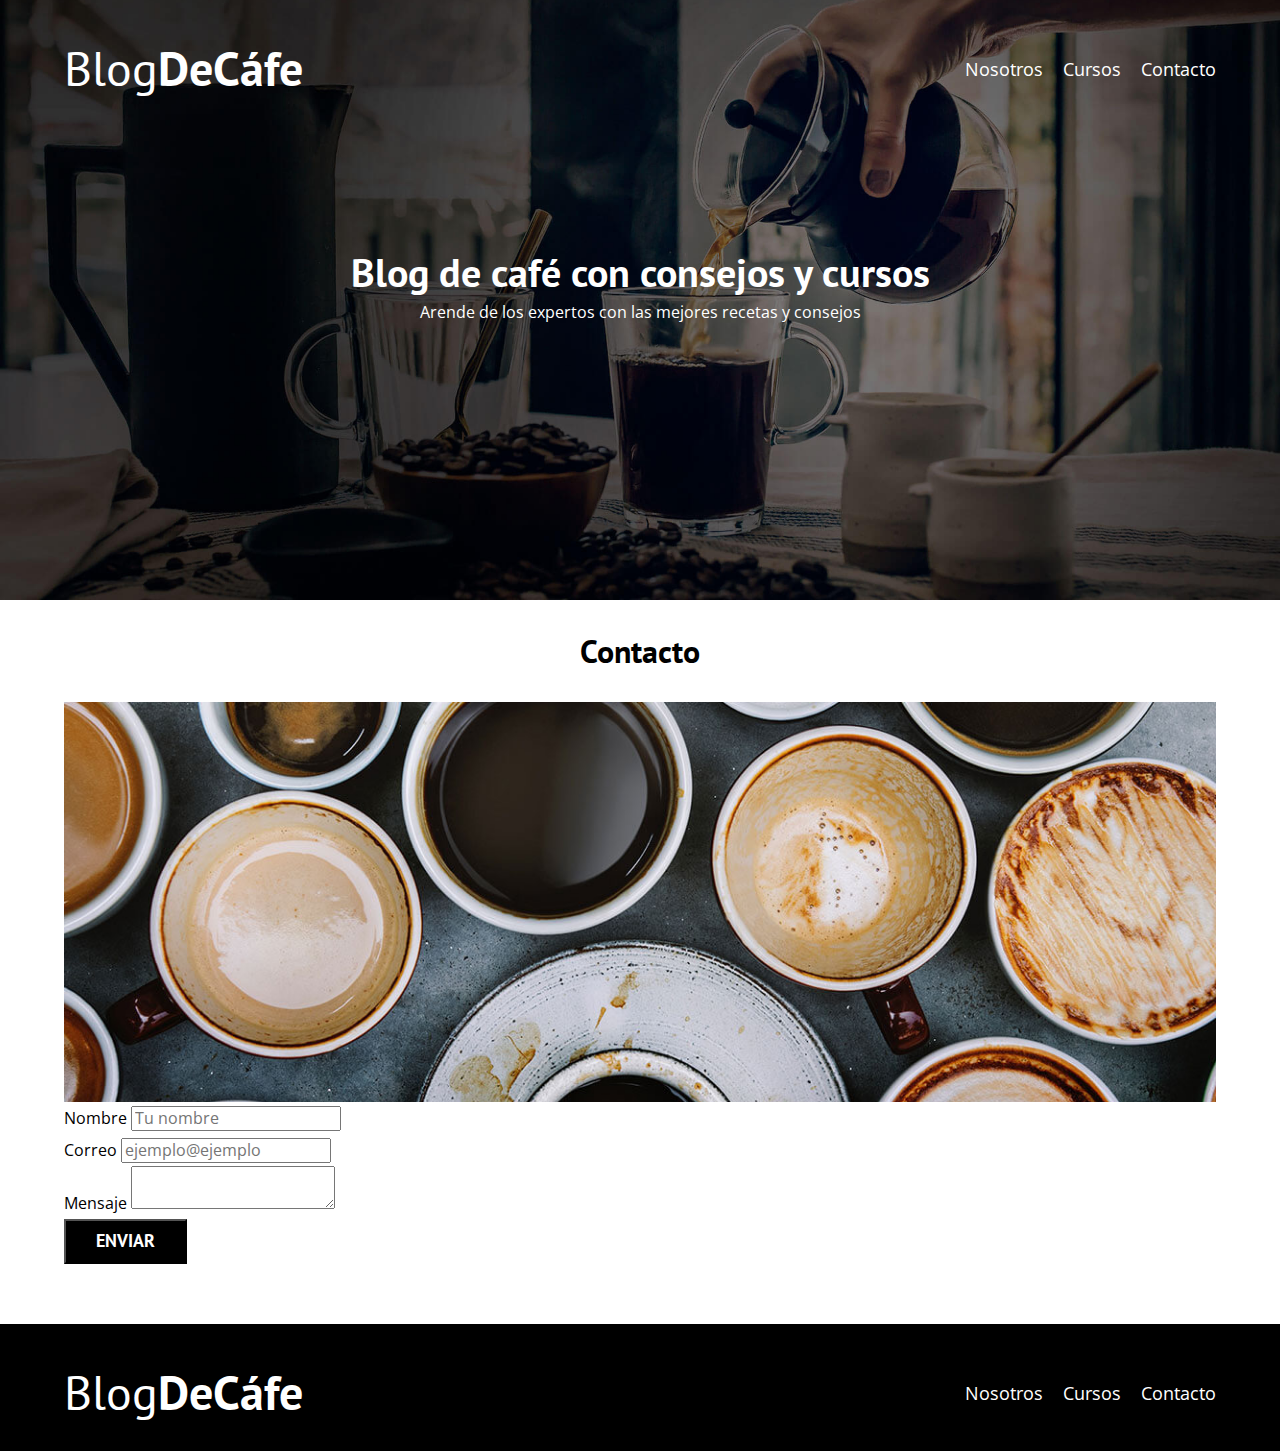
==== pages/contacto.html @ a1ff7904 "Agregando formulario" ====
<!DOCTYPE html>
<html lang="en">
  <head>
    <meta charset="UTF-8" />
    <meta http-equiv="X-UA-Compatible" content="IE=edge" />
    <meta name="viewport" content="width=device-width, initial-scale=1.0" />
    <title>Blog de Cafe</title>

    <link rel="stylesheet" href="../css/normalize.css" />
    <link rel="stylesheet" href="../css/style.css" />

    <link rel="preconnect" href="https://fonts.googleapis.com" />
    <link rel="preconnect" href="https://fonts.gstatic.com" crossorigin />
    <link
      href="https://fonts.googleapis.com/css2?family=Open+Sans&family=PT+Sans:wght@400;700&display=swap"
      rel="stylesheet"
    />
  </head>
  <body>
    <header class="header">
      <div class="contenedor">
        <div class="barra">
          <a class="logo" href="../index.html">
            <h1 class="logo__nombre no-margin centrar-texto">
              Blog<span class="logo__bold">DeCáfe</span>
            </h1>
          </a>
          <nav class="navegacion">
            <a href="nosotros.html" class="navegacion__enlace">Nosotros</a
            ><a href="cursos.html" class="navegacion__enlace">Cursos</a
            ><a href="contacto.html" class="navegacion__enlace">Contacto</a>
          </nav>
        </div>
      </div>

      <div class="header__texto">
        <h2 class="no-margin">Blog de café con consejos y cursos</h2>
        <p class="no-margin">
          Arende de los expertos con las mejores recetas y consejos
        </p>
      </div>
    </header>

    <main class="contenedor">
      <h3 class="centrar-texto">Contacto</h3>

      <div class="contacto-background"></div>

        <form class="formulario">
            <div class="campo">
                <label for="name">Nombre</label>
                <input id="name" type="text" placeholder="Tu nombre">
            </div>
            <div class="campo">
                <label for="email">Correo</label>
                <input id="email" type="email" placeholder="ejemplo@ejemplo">
            </div>
            <div class="campo">
                <label for="mensaje">Mensaje</label>
                <textarea id="mensaje"></textarea>
            </div>

            <div class="campo">
                <input type="submit" value="Enviar" class="boton boton--primario">
            </div>
        </form>

    </main>

    <footer class="footer">
      <div class="contenedor">
        <div class="barra">
          <a class="logo" href="index.html">
            <h1 class="logo__nombre no-margin centrar-texto">
              Blog<span class="logo__bold">DeCáfe</span>
            </h1>
          </a>
          <nav class="navegacion">
            <a href="#" class="navegacion__enlace">Nosotros</a
            ><a href="#" class="navegacion__enlace">Cursos</a
            ><a href="#" class="navegacion__enlace">Contacto</a>
          </nav>
        </div>
      </div>
    </footer>
  </body>
</html>
---- css/style.css ----
:root {
  --fuenteHeading: "PT Sans", sans-serif;
  --fuenteParrafos: "Open Sans", sans-serif;

  --primario: #784d3c;
  --gris: #e1e1e1;
  --blanco: #fff;
  --negro: #000000;
}

html {
  box-sizing: border-box;
  font-size: 62.5%; /* 1rem  =  10px*/
}

*,
*::before,
*::after {
  box-sizing: inherit;
}

body {
  font-family: var(--fuenteParrafos);
  font-size: 1.6rem;
  line-height: 2;
}

/**************************
GOBLALES
**************************/
.contenedor {
  /* max-width: 120rem;  --mientras haya espacio utiliza los 1200 px si no utiliza el 90%
  width: 90%;*/
  width: min(90%, 120rem); /*es lo mismo que los dos de arriba*/
  margin: 0 auto;
}

a {
  text-decoration: none;
}

h1,
h2,
h3,
h4 {
  font-family: var(--fuenteHeading);
  line-height: 1.2;
}

h1 {
  font-size: 4.8rem;
}

h2 {
  font-size: 4rem;
}

h3 {
  font-size: 3.2rem;
}

h4 {
  font-size: 2.8rem;
}

img {
  max-width: 100%;
}

/**************************
Utilidades
**************************/
.no-margin {
  margin: 0;
}

.no-padding {
  padding: 0;
}

.centrar-texto {
  text-align: center;
}

/**************************
HEADER
**************************/
.header {
  background-image: url(../img/banner.jpg);
  height: 60rem;
  background-size: cover;
  background-repeat: no-repeat;
  background-position: center center; /*el primer valor es para centrar vertical y horizontal*/
}

.header__texto {
  text-align: center;
  color: var(--blanco);
  margin-top: 5rem;
}

@media (min-width: 768px) {
  .header__texto {
    margin-top: 15rem;
  }
}

.barra {
  padding-top: 4rem;
}

@media (min-width: 768px) {
  .barra {
    display: flex;
    justify-content: space-between;
    align-items: center;
  }
}

.logo {
  color: var(--blanco);
}

.logo__nombre {
  font-weight: 400;
}

.logo__bold {
  font-weight: 700;
}

@media (min-width: 768px) {
  .navegacion {
    display: flex;
    gap: 2rem;
  }
}

.navegacion__enlace {
  display: block;
  text-align: center;
  font-size: 1.8rem;
  color: var(--blanco);
}

/**************************
CONTENIDO PRINCIPAL
**************************/
@media (min-width: 768px) {
  .contenido-principal {
    display: grid;
    grid-template-columns: 2fr 1fr;
    gap: 4rem;
  }
}

.entrada {
  border-bottom: 1px solid var(--gris);
  margin-bottom: 2rem;
}

.entrada:last-of-type {
  border: none;
  margin-bottom: 0;
}

.boton {
  display: block;
  font-family: var(--fuenteHeading);
  color: var(--blanco);
  text-align: center;
  padding: 1rem 3rem;
  font-size: 1.8rem;
  text-transform: uppercase;
  font-weight: 700;
  margin-bottom: 2rem;
}

@media (min-width: 768px) {
  .boton {
    display: inline-block; /*este respeta los margenes mientraas que solo inline no */
  }
}

.boton--primario {
  background-color: var(--negro);
}

.boton--secundario {
  background-color: var(--primario);
}

.cursos {
  list-style: none;
}

.widget-curso {
  border-bottom: 1px solid var(--gris);
  margin-bottom: 2rem;
}

.widget-curso:last-of-type {
  border: none;
  margin-bottom: 0;
}

.widget-curso__label {
  font-family: var(--fuenteHeading);
  font-weight: 700;
}

.widget-curso__info {
  font-weight: 400; /*tambien puedes poner normal*/
}

/**************************
FOOTER
**************************/
.footer {
  background-color: var(--negro);
  padding-bottom: 3rem;
  margin-top: 4rem;
}

/**************************
SOBRE NOSOTROS
**************************/
@media (min-width: 992px) {
  .sobre-nosotros {
    display: grid;
    grid-template-columns: repeat(2, 1fr);
    gap: 2rem;
  }
  /* .sobre-nosotros{
        display: flex;
        gap: 2rem;
        justify-content: space-between;
    }

    .sobre-nosotros__texto{
        flex: 1;
    }

    .sobre-nosotros__img{
        flex: 1;
    } */

  /*.sobre-nosotros__img,
    .sobre-nosotros__texto{
        flex-basis: 50%; es para darles medidas
    }*/
}

/**************************
CURSOS
**************************/
.curso {
  padding: 3rem 0;
  border-bottom: 1px solid var(--gris);
}

@media (min-width: 768px) {
  .curso {
    display: grid;
    grid-template-columns: 1fr 2fr;
    gap: 2rem;
  }
}

.curso:last-of-type {
  border: none;
}

.curso__label {
  font-family: var(--fuenteHeading);
  font-weight: bold;
}
.curso__info {
  font-weight: normal;
}

.curso__label,
.curso__info {
  font-size: 2rem;
}

.contacto-background{
  background-image: url(../img/contacto.jpg);
  height: 40rem;
  background-size: cover;
  background-repeat: no-repeat;
}
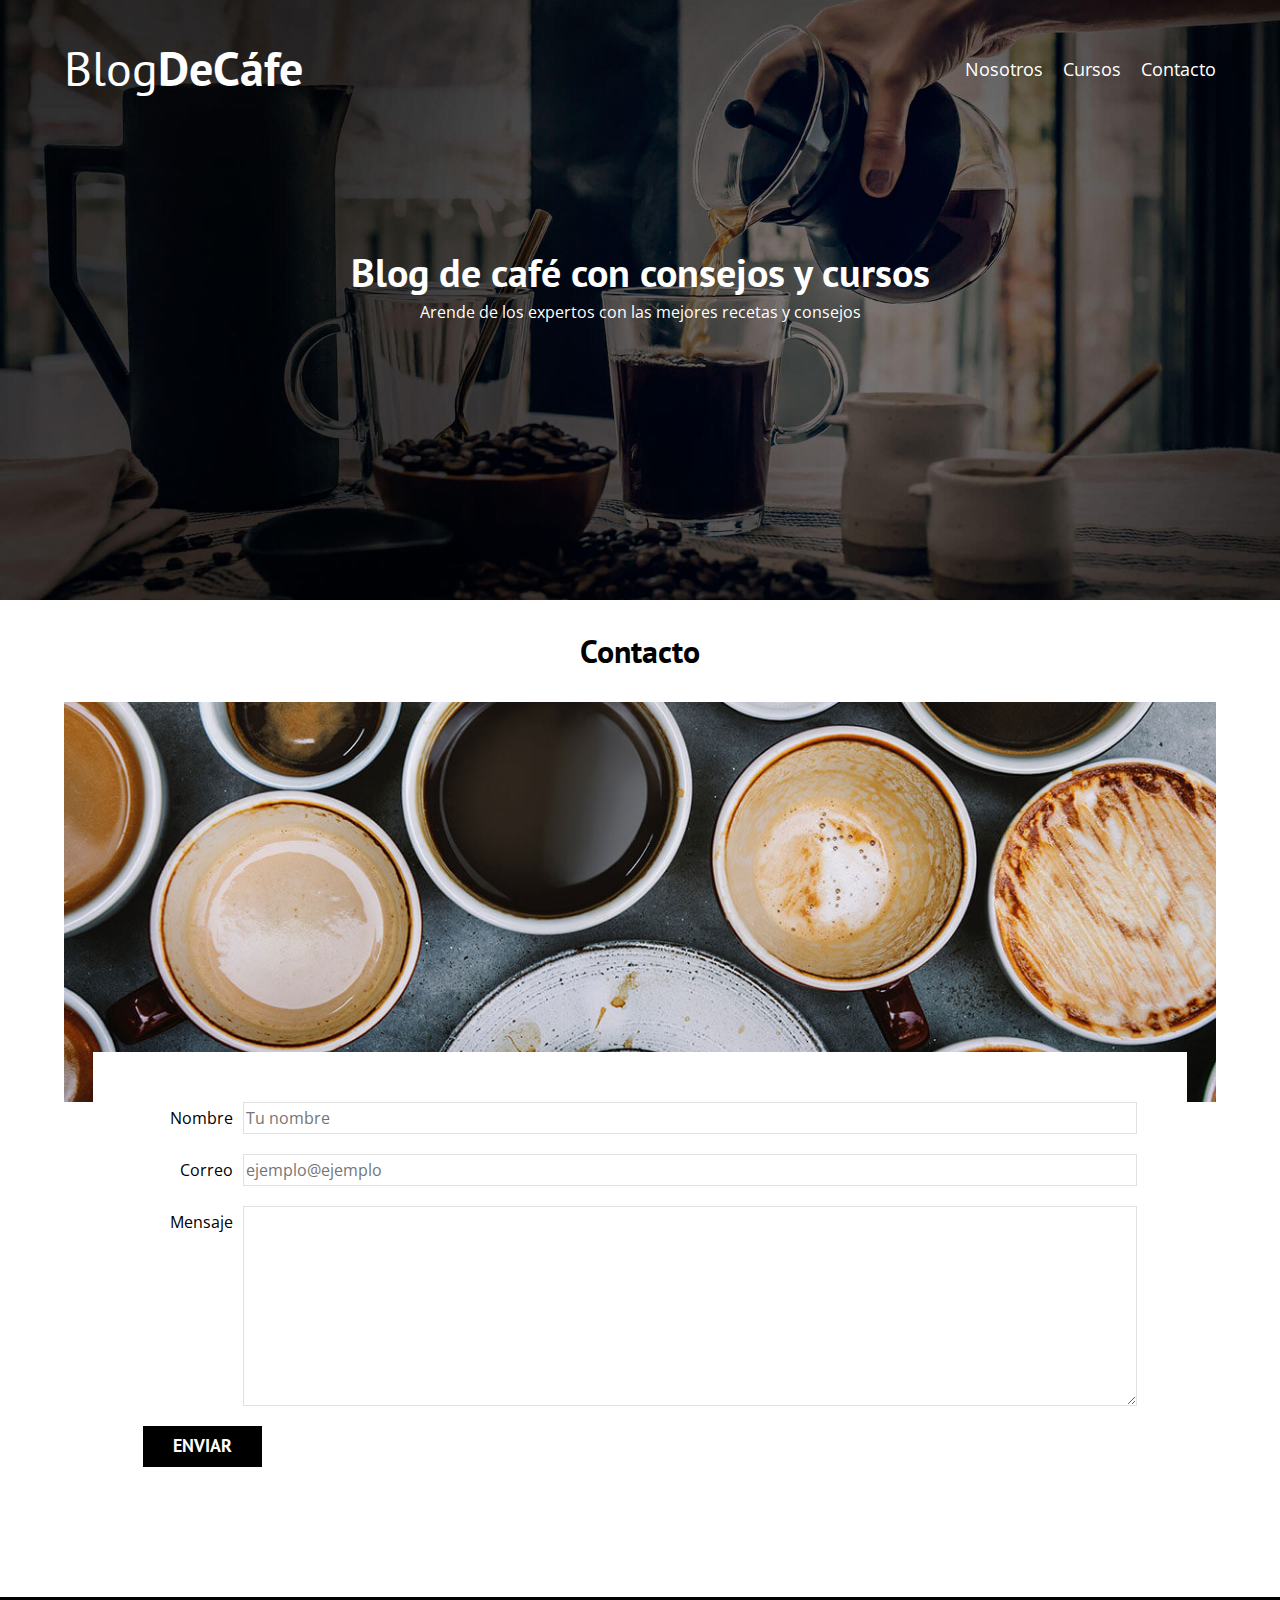
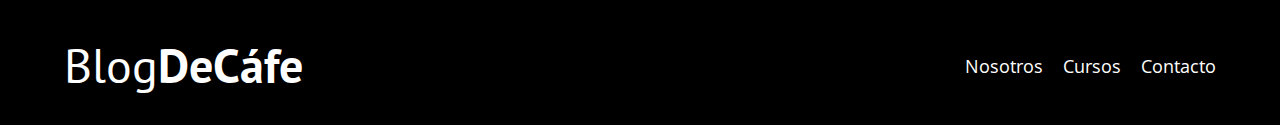
==== commit 0d3fcc28: "Pagina contacto terminado" ====
--- a/pages/contacto.html
+++ b/pages/contacto.html
@@ -48,16 +48,16 @@
 
         <form class="formulario">
             <div class="campo">
-                <label for="name">Nombre</label>
-                <input id="name" type="text" placeholder="Tu nombre">
+                <label class="campo__label" for="name">Nombre</label>
+                <input id="name"  class="campo__field" type="text" placeholder="Tu nombre">
             </div>
             <div class="campo">
-                <label for="email">Correo</label>
-                <input id="email" type="email" placeholder="ejemplo@ejemplo">
+                <label class="campo__label" for="email">Correo</label>
+                <input id="email" class="campo__field" type="email" placeholder="ejemplo@ejemplo">
             </div>
             <div class="campo">
-                <label for="mensaje">Mensaje</label>
-                <textarea id="mensaje"></textarea>
+                <label class="campo__label" for="mensaje">Mensaje</label>
+                <textarea id="mensaje" class="campo__field campo__field--textarea"></textarea>
             </div>
 
             <div class="campo">
--- a/css/style.css
+++ b/css/style.css
@@ -174,6 +174,11 @@
   text-transform: uppercase;
   font-weight: 700;
   margin-bottom: 2rem;
+  border: none;
+}
+
+.boton:hover{
+  cursor: pointer;
 }
 
 @media (min-width: 768px) {
@@ -284,13 +289,38 @@
   font-size: 2rem;
 }
 
-.contacto-background{
+.contacto-background {
   background-image: url(../img/contacto.jpg);
   height: 40rem;
   background-size: cover;
   background-repeat: no-repeat;
 }
 
-
-
-
+/**************************
+FORMULARIO
+**************************/
+.formulario {
+  background-color: var(--blanco);
+  margin: -5rem auto 0 auto;
+  width: 95%;
+  padding: 5rem;
+}
+
+.campo {
+  display: flex;
+  margin-bottom: 2rem;
+  gap: 1rem;
+}
+.campo__label {
+  flex: 0 0 9rem;
+  text-align: right;
+}
+
+.campo__field {
+  flex: 1;
+  border: 1px solid var(--gris);
+}
+.campo__field--textarea {
+  height: 20rem;
+}
+
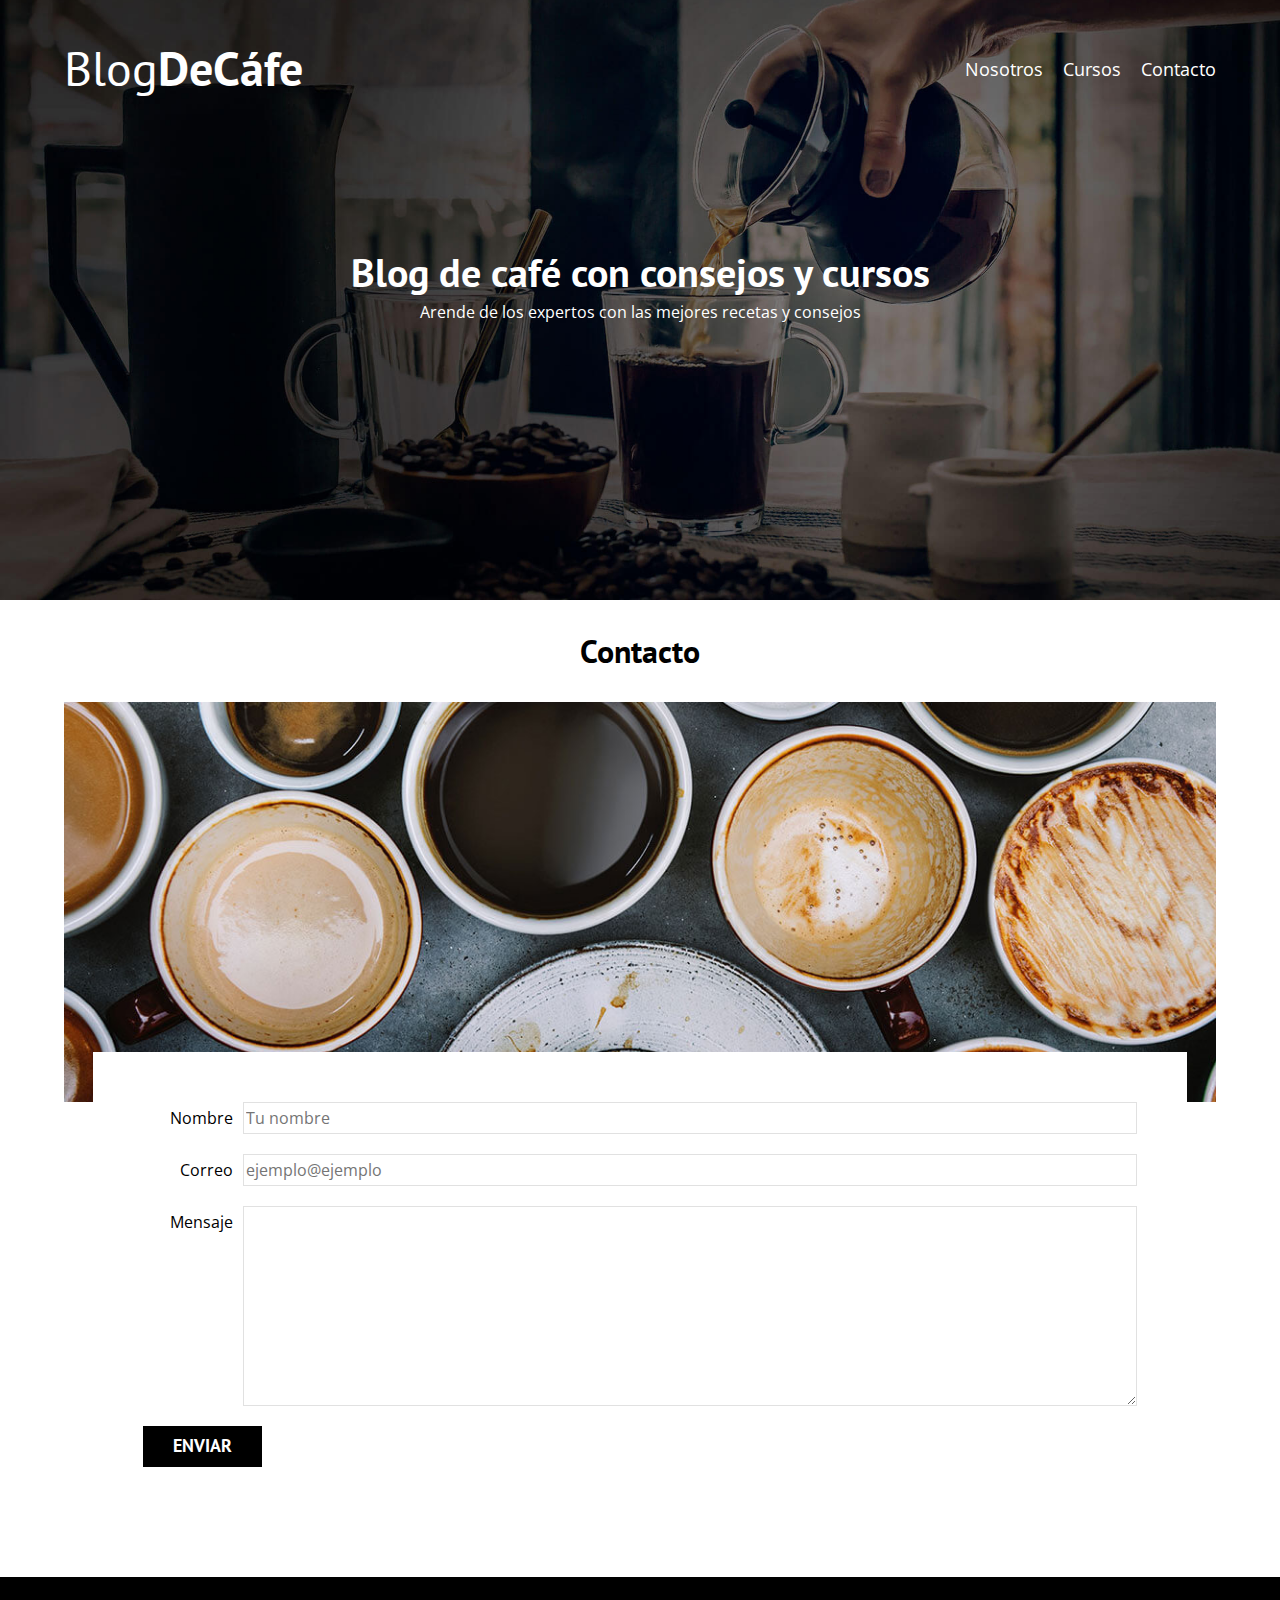
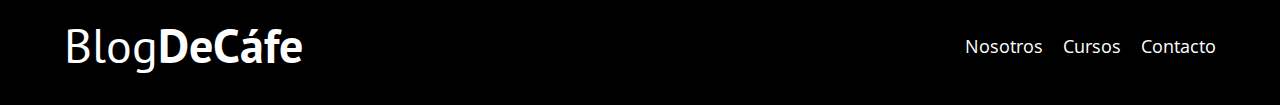
==== commit d12da2d7: "Proyecto finalizado" ====
--- a/pages/contacto.html
+++ b/pages/contacto.html
@@ -46,25 +46,41 @@
 
       <div class="contacto-background"></div>
 
-        <form class="formulario">
-            <div class="campo">
-                <label class="campo__label" for="name">Nombre</label>
-                <input id="name"  class="campo__field" type="text" placeholder="Tu nombre">
-            </div>
-            <div class="campo">
-                <label class="campo__label" for="email">Correo</label>
-                <input id="email" class="campo__field" type="email" placeholder="ejemplo@ejemplo">
-            </div>
-            <div class="campo">
-                <label class="campo__label" for="mensaje">Mensaje</label>
-                <textarea id="mensaje" class="campo__field campo__field--textarea"></textarea>
-            </div>
+      <form class="formulario">
+        <div class="campo">
+          <label class="campo__label" for="name">Nombre</label>
+          <input
+            id="name"
+            class="campo__field"
+            type="text"
+            placeholder="Tu nombre"
+          />
+        </div>
+        <div class="campo">
+          <label class="campo__label" for="email">Correo</label>
+          <input
+            id="email"
+            class="campo__field"
+            type="email"
+            placeholder="ejemplo@ejemplo"
+          />
+        </div>
+        <div class="campo">
+          <label class="campo__label" for="mensaje">Mensaje</label>
+          <textarea
+            id="mensaje"
+            class="campo__field campo__field--textarea"
+          ></textarea>
+        </div>
 
-            <div class="campo">
-                <input type="submit" value="Enviar" class="boton boton--primario">
-            </div>
-        </form>
-
+        <div class="campo__boton">
+          <input
+            type="submit"
+            value="Enviar"
+            class="boton boton--primario boton--contacto"
+          />
+        </div>
+      </form>
     </main>
 
     <footer class="footer">
